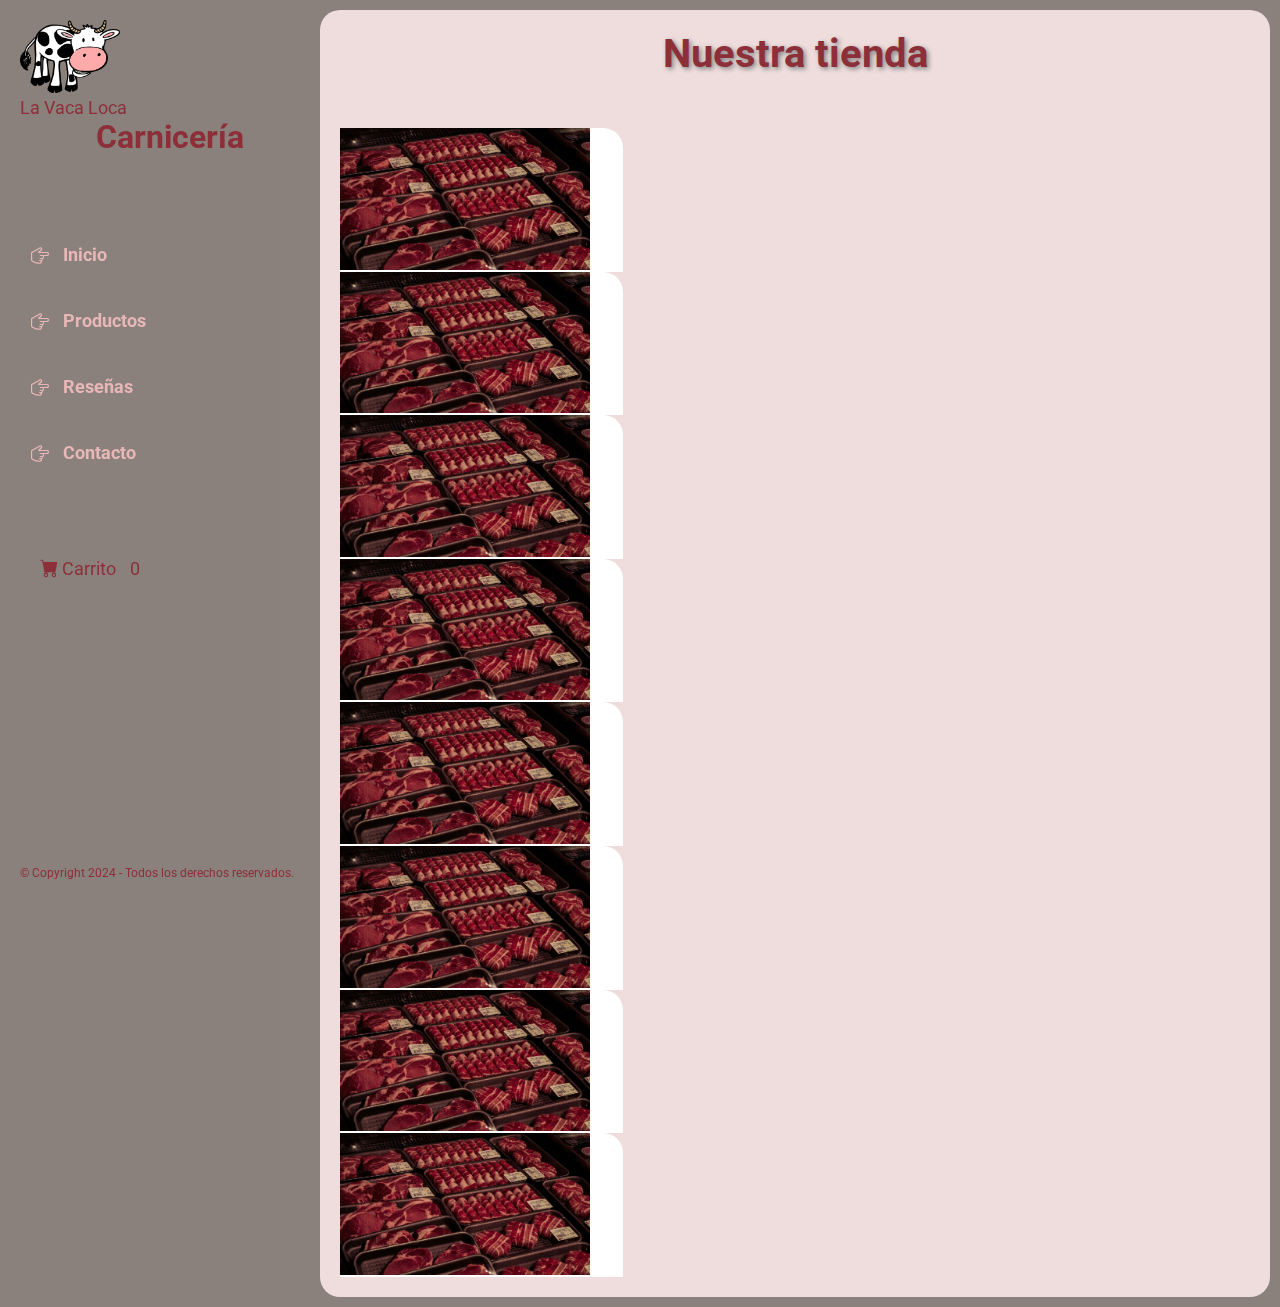
==== index.html @ 182058a9 "cargamos el proyecto" ====
<!DOCTYPE html>
<html lang="es">
  <head>
    <meta charset="UTF-8" />
    <meta name="viewport" content="width=device-width, initial-scale=1.0" />
    <title>La Vaca Loca - Carnicería</title>
    <link
      rel="shortcut icon"
      href="./img/la-vaca-loca.ico"
      type="image/x-icon"
    />
    <link
      rel="stylesheet"
      href="https://cdn.jsdelivr.net/npm/bootstrap-icons@1.11.3/font/bootstrap-icons.min.css"
    />
    <link rel="stylesheet" href="./css/style.css" />
  </head>
  <body>
    <main class="contenedor-main">
        <aside class="aside">
            <header class="header">
                <a class="logo" href="./index.html">
                    <img class="imagen-logo" src="img/la-vaca-loca.png" width="100" alt="Imagen Logo">
                    <p class="titulo-logo">La Vaca Loca</p>
                    <h2>Carnicería</h2>
                </a>
            </header>
            <nav>
                <ul class="lista-menu">
                    <li>
                        <a id="inicio" class="menu-nav active botones-categoria" href="./index.html">
                            <i class="bi bi-hand-index-thumb">
                            </i> Inicio</a>
                    </li>
                    <li>
                        <a id="produstos" class="menu-nav botones-categoria" href="./productos.html">
                            <i class="bi bi-hand-index-thumb">
                            </i> Productos</a>
                    </li>
                    <li>
                        <a id="resenas" class="menu-nav botones-categoria" href="./resenas.html">
                            <i class="bi bi-hand-index-thumb">
                            </i> Reseñas</a>
                    </li>
                    <li>
                        <a id="contacto" class="menu-nav botones-categoria" href="./contacto.html">
                            <i class="bi bi-hand-index-thumb">
                            </i> Contacto</a>
                    </li>
                    <li class="menu-carrito">
                        <a class="menu-carrito" href="./carrito.html">
                            <i class="bi bi-cart-fill">
                            </i> Carrito</a>
                        <span id="numero-carrito" class="numero-carrito">0</span>
                    </li>
                </ul>
            </nav>

            <footer class="footer">
                <p>© Copyright 2024 - Todos los derechos reservados.</p>
            </footer>
        </aside>

        <article class="article">
            <h1 class="titulo-principal">Nuestra tienda</h1>
            <div class="contenedor-article">
                <div class="producto">
                    <img src="./img/carrusel-4.jpg" width="250" alt="">
                </div>
            </div>
            <div class="contenedor-article">
                <div class="producto">
                    <img src="./img/carrusel-4.jpg" width="250" alt="">
                </div>
            </div>
            <div class="contenedor-article">
                <div class="producto">
                    <img src="./img/carrusel-4.jpg" width="250" alt="">
                </div>
            </div>
            <div class="contenedor-article">
                <div class="producto">
                    <img src="./img/carrusel-4.jpg" width="250" alt="">
                </div>
            </div>
            <div class="contenedor-article">
                <div class="producto">
                    <img src="./img/carrusel-4.jpg" width="250" alt="">
                </div>
            </div>
            <div class="contenedor-article">
                <div class="producto">
                    <img src="./img/carrusel-4.jpg" width="250" alt="">
                </div>
            </div>
            <div class="contenedor-article">
                <div class="producto">
                    <img src="./img/carrusel-4.jpg" width="250" alt="">
                </div>
            </div>
            <div class="contenedor-article">
                <div class="producto">
                    <img src="./img/carrusel-4.jpg" width="250" alt="">
                </div>
            </div>
        </article>
    </main>

    <script src="./js/script.js"></script>
    <script src="./js/productos.js"></script>
  </body>
</html>
---- css/style.css ----
@import url('https://fonts.googleapis.com/css2?family=Roboto:ital,wght@0,400;0,700;1,400&display=swap');

/* --Colores-- */
:root {
    --fuente: "Roboto", sans-serif;

    --main: #efdddd;
    --tipografia: #8c2f39;
    --tipografiaClaro: #e8b7b7;
    --header: #8a817c;
    --gray: #cdccca;
}

/* --Globales-- */
*,
::after,
::before {
    margin: 0;
    padding: 0;
    box-sizing: border-box;
    list-style: none;
    text-decoration: none;
}
html {
    font-size: 62.5%;
}
body {
    background-color: var(--header);
    font-family: var(--fuente);
}
h1, h2, h3, h4 {
    text-align: center;
    line-height: 1.2;

}
h1 {
    font-size: 4rem;
}
h2 {
    font-size: 3.2rem;
}
h3 {
    font-size: 2rem;
}
h4 {
    font-size: 1.7rem;
}
/* --Index-- */
.contenedor-main {
    display: grid;
    grid-template-columns: 1fr 3fr;
}
.logo {
    color: var(--tipografia)
}
.menu-nav {
    color: var(--tipografiaClaro);
    display: flex;
    column-gap: 1.5rem;
    font-weight: 700;
    padding: 1rem;
    border-top-left-radius: 20px;
    border-bottom-left-radius: 20px;
}
.menu-nav:hover{
    color: var(--tipografia);
}
/* .active{
    background-color: var(--main); 
    color: var(--tipografia);
    width: 100%;
} */
.bi-hand-index-thumb {
    transform: rotateZ(90deg);
}
.menu-carrito {
    color: #8c2f39;
    padding: 1rem;
    margin-top: 5rem;
}
.aside {
    display: flex;
    flex-direction: column;
    justify-content: space-between;
    /* align-items: center; */
    padding: 2rem;
    padding-right: 0;
    height: 100vh;
    position: sticky;
    top: 0;
    font-size: 1.8rem;
}
.lista-menu {
    display: flex;
    flex-direction: column;
    gap: 2.5rem;
    margin-right: 0;
    width: 100%;
}
.article {
    background-color: var(--main);
    margin: 1rem;
    margin-left: 0;
    border-radius: 20px;
    padding: 2rem
}
.titulo-principal {
    color: var(--tipografia);
    margin-bottom: 5rem;
    text-shadow: 2px 2px 5px gray;
}
.footer {
    font-size: 1.2rem;
    color: var(--tipografia);
    margin-top: 20rem;
}
/* --Productos-- */
.contenedor-article{
    display: grid;
    grid-template-columns: repeat(3, 1fr);
    gap: 3rem;
}
.producto-imagen {
    max-width: 100%;
    border-top-left-radius: 20px;
    border-top-right-radius: 20px;}
.producto {
    background-color: white;
    border-top-left-radius: 20px;
    border-top-right-radius: 20px;
}
.producto-detalles {
    padding: 0.75rem;
    text-align: center;
    line-height: 2.5rem;
}
.producto-precio {
    font-size: 1.5rem;
    font-weight: 700;
}
.agregar-carrito {
    border: none;
    padding: 1rem;
    border-radius: 10px;
    cursor: pointer;
    text-transform: uppercase;
    background-color: var(--gray);
    color: white;
    transition: color .3s;
}
.agregar-carrito:hover {
    color: var(--tipografia)
}
/* --CARRITO-- */
.boton-volver{
    color: var(--tipografiaClaro);
}
.carrito-vacio {
    color: var(--tipografia);
    font-size: 2.5rem;
    font-weight: bold;
}
.carrito-productos {
    display: flex;
    flex-direction: column;
    gap: 2rem;
}
.producto-carrito{
    display: flex;
    justify-content: space-between;
    align-items: center;
    background-color: var(--gray);
    border-radius: 1rem;
    padding: 0.5rem
}
.img-producto-carrito{
    width: 8rem;
    border-radius: 1rem;
}
.producto-carrito-eliminar{
    background-color: transparent;
    border: none;
    color: var(--tipografia);
    font-size: 2rem;
    padding-right: 1rem;
    cursor: pointer;

}
.carrito-acciones {
    display: flex;
    justify-content: space-between;
    align-items: center;
    margin-top: 2.5rem;
}
.boton-vaciar-carrito{
    border: none;
    padding:1.2rem;
    border-radius: 2rem;
    background-color: var(--gray);
    color: var(--tipografia);
    font-weight: 700;
    text-transform: uppercase;
    cursor: pointer;
}
.total-carrito{
    display: flex;
    gap: 1.5rem;
    align-items: center;
    background-color: var(--gray);
    border-radius: 2rem;
}
.total-carrito-valor{
    display: flex;
    gap: 1rem;
    font-size: 1.5rem;
    padding-left: 1rem;
    color: var(--tipografia);
    font-weight: 700;
}
.boton-comprar{
    border: none;
    padding:1.2rem;
    border-radius: 2rem;
    background-color: var(--header);
    color: var(--tipografiaClaro);
    font-weight: 700;
    text-transform: uppercase;
    cursor: pointer;
}
.disabled {
    display: none;
}
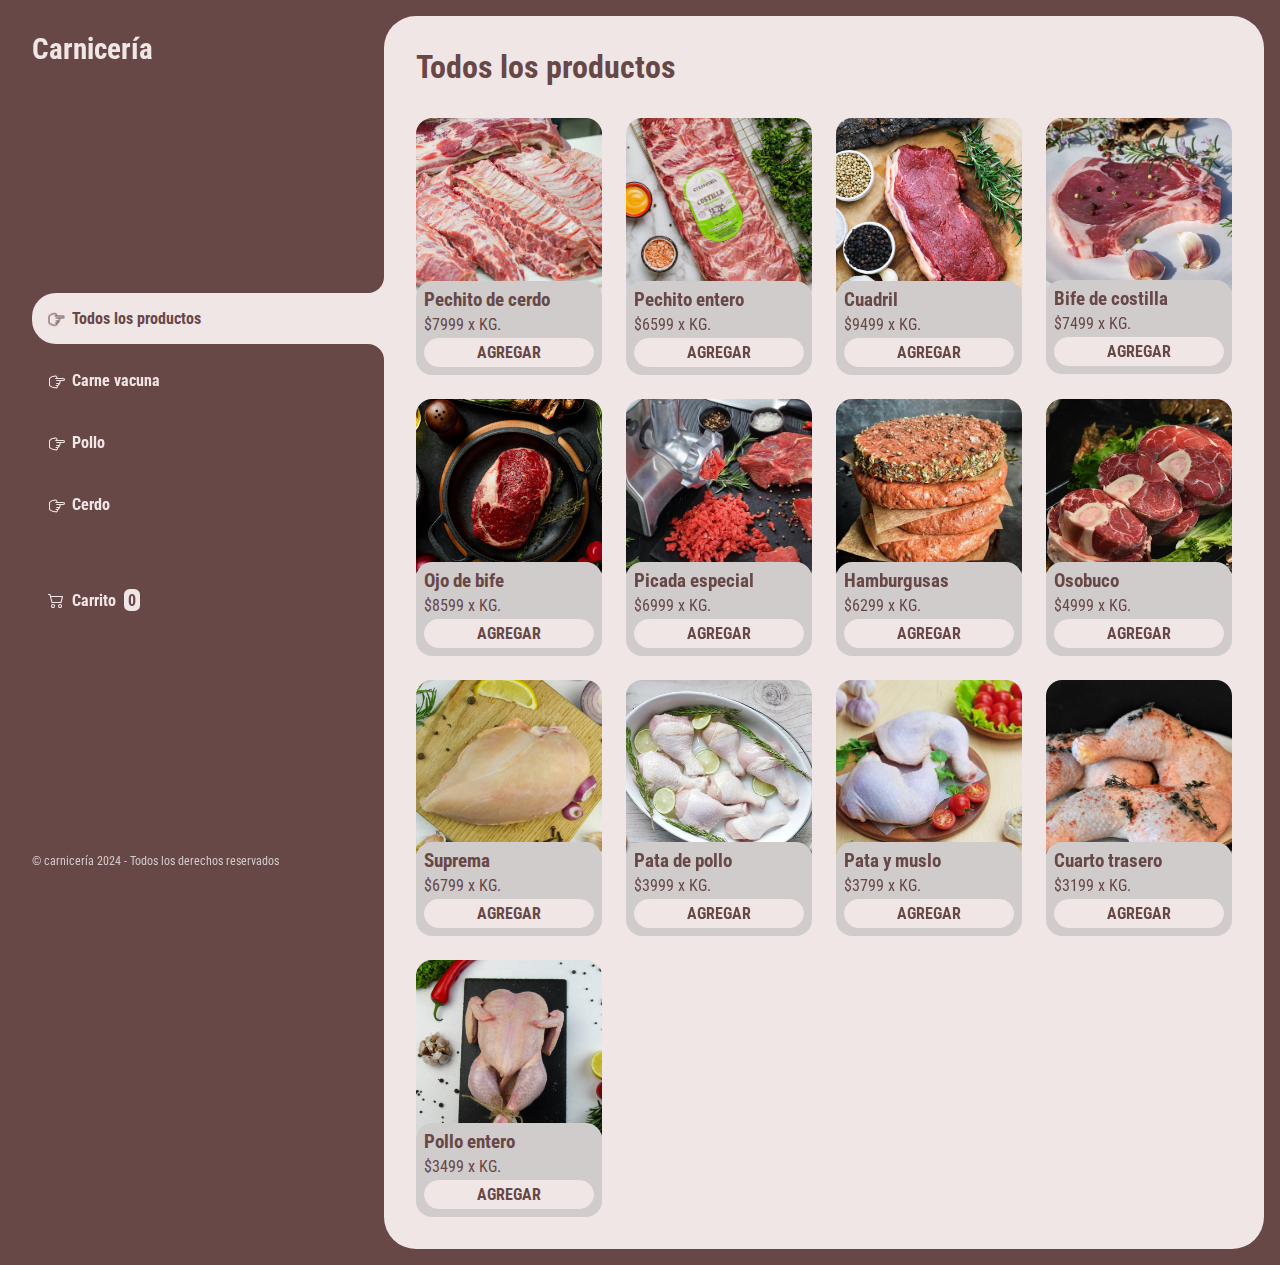
==== commit 812c6001: "modificamos toda la visual" ====
--- a/index.html
+++ b/index.html
@@ -1,112 +1,71 @@
 <!DOCTYPE html>
 <html lang="es">
-  <head>
-    <meta charset="UTF-8" />
-    <meta name="viewport" content="width=device-width, initial-scale=1.0" />
-    <title>La Vaca Loca - Carnicería</title>
-    <link
-      rel="shortcut icon"
-      href="./img/la-vaca-loca.ico"
-      type="image/x-icon"
-    />
-    <link
-      rel="stylesheet"
-      href="https://cdn.jsdelivr.net/npm/bootstrap-icons@1.11.3/font/bootstrap-icons.min.css"
-    />
-    <link rel="stylesheet" href="./css/style.css" />
-  </head>
-  <body>
-    <main class="contenedor-main">
+<head>
+    <meta charset="UTF-8">
+    <meta name="viewport" content="width=device-width, initial-scale=1.0">
+    <title>Carnicería</title>
+    <link rel="shortcut icon" href="./img/la-vaca-loca.ico" type="image/x-icon" />
+    <link rel="stylesheet" href="https://cdn.jsdelivr.net/npm/bootstrap-icons@1.11.3/font/bootstrap-icons.min.css">
+    <link rel="stylesheet" href="./css/style.css">
+</head>
+<body>
+    <div class="contenedor">
+        <header class="header-mobile">
+            <button id="open-menu" class="open-menu">
+                <i class="bi bi-list"></i>
+            </button>
+            <h1 class="logo">Carnicería</h1>
+        </header>
         <aside class="aside">
-            <header class="header">
-                <a class="logo" href="./index.html">
-                    <img class="imagen-logo" src="img/la-vaca-loca.png" width="100" alt="Imagen Logo">
-                    <p class="titulo-logo">La Vaca Loca</p>
-                    <h2>Carnicería</h2>
-                </a>
+            <header>
+                <button id="close-menu" class="close-menu">
+                    <i class="bi bi-x"></i>
+                </button>
+                <h1 class="logo">Carnicería</h1>
             </header>
-            <nav>
-                <ul class="lista-menu">
-                    <li>
-                        <a id="inicio" class="menu-nav active botones-categoria" href="./index.html">
-                            <i class="bi bi-hand-index-thumb">
-                            </i> Inicio</a>
-                    </li>
-                    <li>
-                        <a id="produstos" class="menu-nav botones-categoria" href="./productos.html">
-                            <i class="bi bi-hand-index-thumb">
-                            </i> Productos</a>
-                    </li>
-                    <li>
-                        <a id="resenas" class="menu-nav botones-categoria" href="./resenas.html">
-                            <i class="bi bi-hand-index-thumb">
-                            </i> Reseñas</a>
-                    </li>
-                    <li>
-                        <a id="contacto" class="menu-nav botones-categoria" href="./contacto.html">
-                            <i class="bi bi-hand-index-thumb">
-                            </i> Contacto</a>
-                    </li>
-                    <li class="menu-carrito">
-                        <a class="menu-carrito" href="./carrito.html">
-                            <i class="bi bi-cart-fill">
-                            </i> Carrito</a>
-                        <span id="numero-carrito" class="numero-carrito">0</span>
-                    </li>
-                </ul>
-            </nav>
-
-            <footer class="footer">
-                <p>© Copyright 2024 - Todos los derechos reservados.</p>
+                <nav>
+                    <ul  class="menu">
+                        <li>
+                            <button id="todos" class="boton-menu boton-categoria active">
+                                <i class="bi bi-hand-index"></i>Todos los productos
+                            </button>
+                        </li>
+                        <li>
+                            <button id="vaca" class="boton-menu boton-categoria">
+                                <i class="bi bi-hand-index"></i>Carne vacuna
+                            </button>
+                        </li>
+                        <li>
+                            <button id="pollo" class="boton-menu boton-categoria">
+                                <i class="bi bi-hand-index"></i>Pollo
+                            </button>
+                        </li>
+                        <li>
+                            <button id="cerdo" class="boton-menu boton-categoria">
+                                <i class="bi bi-hand-index"></i>Cerdo
+                            </button>
+                        </li>
+                        <li>
+                            <a class="boton-menu boton-carrito" href="./carrito.html">
+                                <i class="bi bi-cart2"></i>Carrito <span id="numerito" class="numerito">0</span>
+                            </a>
+                        </li>
+                    </ul>
+                </nav>
+            <footer>
+                <p class="texto-footer">© carnicería 2024 - Todos los derechos reservados</p>
             </footer>
         </aside>
 
-        <article class="article">
-            <h1 class="titulo-principal">Nuestra tienda</h1>
-            <div class="contenedor-article">
-                <div class="producto">
-                    <img src="./img/carrusel-4.jpg" width="250" alt="">
-                </div>
+        <main class="main">
+            <h2 id="titulo-principal" class="titulo-principal">Todos los productos</h2>
+            <div id="contenedor-productos" class="contenedor-productos">
+                <!--Se carga con JAVA SCRIPT-->
             </div>
-            <div class="contenedor-article">
-                <div class="producto">
-                    <img src="./img/carrusel-4.jpg" width="250" alt="">
-                </div>
-            </div>
-            <div class="contenedor-article">
-                <div class="producto">
-                    <img src="./img/carrusel-4.jpg" width="250" alt="">
-                </div>
-            </div>
-            <div class="contenedor-article">
-                <div class="producto">
-                    <img src="./img/carrusel-4.jpg" width="250" alt="">
-                </div>
-            </div>
-            <div class="contenedor-article">
-                <div class="producto">
-                    <img src="./img/carrusel-4.jpg" width="250" alt="">
-                </div>
-            </div>
-            <div class="contenedor-article">
-                <div class="producto">
-                    <img src="./img/carrusel-4.jpg" width="250" alt="">
-                </div>
-            </div>
-            <div class="contenedor-article">
-                <div class="producto">
-                    <img src="./img/carrusel-4.jpg" width="250" alt="">
-                </div>
-            </div>
-            <div class="contenedor-article">
-                <div class="producto">
-                    <img src="./img/carrusel-4.jpg" width="250" alt="">
-                </div>
-            </div>
-        </article>
-    </main>
+        </main>
+    </div>
 
     <script src="./js/script.js"></script>
-    <script src="./js/productos.js"></script>
-  </body>
-</html>
+    <script src="./js/mobile.js"></script>
+</body>
+</html>--- a/css/style.css
+++ b/css/style.css
@@ -1,232 +1,353 @@
-@import url('https://fonts.googleapis.com/css2?family=Roboto:ital,wght@0,400;0,700;1,400&display=swap');
-
-/* --Colores-- */
+@import url('https://fonts.googleapis.com/css2?family=Roboto+Condensed:ital,wght@0,100..900;1,100..900&family=Roboto:ital,wght@0,400;0,700;1,400&display=swap');
+
 :root {
-    --fuente: "Roboto", sans-serif;
-
-    --main: #efdddd;
-    --tipografia: #8c2f39;
-    --tipografiaClaro: #e8b7b7;
-    --header: #8a817c;
-    --gray: #cdccca;
-}
-
-/* --Globales-- */
-*,
-::after,
-::before {
+    --blanco: #f1e6e6;
+    --rojo: #c94747;
+    --grisClaro: #d1cccc;
+    --main:  #684747;
+    --tipografia: #f4cfcf;
+}
+* {
     margin: 0;
     padding: 0;
     box-sizing: border-box;
-    list-style: none;
+    font-family: "Roboto Condensed", serif;
+}
+ul {
+    list-style-type: none;
+}
+a {
     text-decoration: none;
 }
-html {
-    font-size: 62.5%;
-}
-body {
-    background-color: var(--header);
-    font-family: var(--fuente);
-}
-h1, h2, h3, h4 {
-    text-align: center;
-    line-height: 1.2;
-
-}
-h1 {
-    font-size: 4rem;
-}
-h2 {
-    font-size: 3.2rem;
-}
-h3 {
-    font-size: 2rem;
-}
-h4 {
-    font-size: 1.7rem;
-}
-/* --Index-- */
-.contenedor-main {
+.contenedor {
     display: grid;
-    grid-template-columns: 1fr 3fr;
-}
-.logo {
-    color: var(--tipografia)
-}
-.menu-nav {
-    color: var(--tipografiaClaro);
-    display: flex;
-    column-gap: 1.5rem;
-    font-weight: 700;
-    padding: 1rem;
-    border-top-left-radius: 20px;
-    border-bottom-left-radius: 20px;
-}
-.menu-nav:hover{
-    color: var(--tipografia);
-}
-/* .active{
-    background-color: var(--main); 
-    color: var(--tipografia);
-    width: 100%;
-} */
-.bi-hand-index-thumb {
-    transform: rotateZ(90deg);
-}
-.menu-carrito {
-    color: #8c2f39;
-    padding: 1rem;
-    margin-top: 5rem;
-}
+    grid-template-columns: 30% 70%;
+    background-color: var(--main);
+}
+/* --ASIDE-- */
 .aside {
-    display: flex;
-    flex-direction: column;
-    justify-content: space-between;
-    /* align-items: center; */
     padding: 2rem;
     padding-right: 0;
+    color: var(--blanco);
     height: 100vh;
     position: sticky;
     top: 0;
+    display: flex;
+    flex-direction: column;
+    justify-content: space-between;
+    margin-right: 0;
+}
+.logo {
     font-size: 1.8rem;
 }
-.lista-menu {
+.menu {
     display: flex;
     flex-direction: column;
-    gap: 2.5rem;
-    margin-right: 0;
+    gap: .7rem;
+}
+.boton-menu {
+    text-align: center;
+    background-color: transparent;
+    border: none;
+    color: var(--blanco);
+    font-size: 1rem;
+    font-weight: 700;
+    cursor: pointer;
+    display: flex;
+    column-gap: .5rem;
+    padding: 1rem;
+    align-items: center;
     width: 100%;
 }
-.article {
-    background-color: var(--main);
+.boton-menu.active {
+    background-color: var(--blanco);
+    color: var(--main);
+    border-top-left-radius: 1.5rem;
+    border-bottom-left-radius: 1.5rem;
+    position: relative;
+}
+.boton-menu.active::before {
+    content: '';
+    position: absolute;
+    width: 2rem;
+    height: 2rem;
+    bottom: 100%;
+    right: 0;
+    border-bottom-right-radius: 1rem;
+    box-shadow: 0 1rem 0 var(--blanco);
+    background-color: transparent;
+}
+.boton-menu.active::after {
+    content: '';
+    position: absolute;
+    width: 2rem;
+    height: 2rem;
+    top: 100%;
+    right: 0;
+    border-top-right-radius: 1rem;
+    box-shadow: 0 -1rem 0 var(--blanco);
+    background-color: transparent;
+}
+.bi-hand-index {
+    transform: rotateZ(90deg);
+}
+.boton-carrito {
+    margin-top: 2rem;
+}
+.numerito {
+    background-color: var(--blanco);
+    color: var(--main);
+    padding: .1rem .25rem;
+    border-radius: .35rem;
+
+}
+.texto-footer {
+    font-size: 0.75rem;
+    color:var(--grisClaro)
+}
+
+/* --MAIN-- */
+.main {
+    background-color: var(--blanco);
     margin: 1rem;
+    border-radius: 2rem;
+    padding: 2rem;
     margin-left: 0;
-    border-radius: 20px;
-    padding: 2rem
 }
 .titulo-principal {
-    color: var(--tipografia);
-    margin-bottom: 5rem;
-    text-shadow: 2px 2px 5px gray;
-}
-.footer {
-    font-size: 1.2rem;
-    color: var(--tipografia);
-    margin-top: 20rem;
-}
-/* --Productos-- */
-.contenedor-article{
+    color: var(--main);
+    margin-bottom: 2rem;
+    font-size: 2rem;
+}
+.contenedor-productos {
     display: grid;
-    grid-template-columns: repeat(3, 1fr);
-    gap: 3rem;
+    grid-template-columns: repeat(3, 2fr);
+    gap: 1.5rem;
+}
+.producto {
+    border-top-left-radius: 1rem;
+    border-top-right-radius: 1rem;
 }
 .producto-imagen {
     max-width: 100%;
-    border-top-left-radius: 20px;
-    border-top-right-radius: 20px;}
-.producto {
-    background-color: white;
-    border-top-left-radius: 20px;
-    border-top-right-radius: 20px;
+    border-radius: 1rem;
 }
 .producto-detalles {
-    padding: 0.75rem;
-    text-align: center;
-    line-height: 2.5rem;
-}
-.producto-precio {
-    font-size: 1.5rem;
-    font-weight: 700;
-}
-.agregar-carrito {
+    background-color: var(--grisClaro);
+    color: var(--main);
+    padding: .5rem;
+    border-radius: 1rem;
+    margin-top: -1.7rem;
+    position: relative;
+    display: flex;
+    flex-direction: column;
+    gap: 0.25rem;
+}
+.producto-agregar {
+    font-size: 1rem;
+}
+.producto-agregar {
+    background-color: var(--blanco);
+    color: var(--main);
+    font-weight: 700;
+    padding: 0.25rem;
+    text-transform: uppercase;
+    border-radius: 1.5rem;
+    cursor: pointer;
+    border: 1px solid var(--blanco);
+    transition: background-color .2s, color .2s;
+}
+.producto-agregar:hover {
+    background-color: var(--main);
+    color: var(--blanco);
+}
+
+/* --CARRITO-- */
+
+.carrito-vacio {
+    font-size: 1.7rem;
+    color: var(--rojo);
+}
+.carrito-productos {
+    display: flex;
+    flex-direction: column;
+    gap: 1.5rem;
+}
+.carrito-producto {
+display: flex;
+flex-wrap: wrap;
+justify-content: space-between;
+align-items: center;
+background-color: var(--grisClaro);
+color: var(--main);
+border-radius: 1rem;
+padding: 0.5rem;
+padding-right: 1rem;
+gap: 1rem;
+}
+.carrito-producto-imagen {
+    width: 5rem;
+    border-radius: 0.5rem;
+}
+.carrito-producto p {
+    font-weight: 700;
+}
+.carrito-producto-eliminar {
     border: none;
-    padding: 1rem;
-    border-radius: 10px;
-    cursor: pointer;
+    background-color: transparent;
+    color: var(--rojo);
+    cursor: pointer;
+}
+.bi-trash-fill {
+    font-weight: 700;
+    font-size: 1.3rem
+}
+.carrito-acciones {
+    display: flex;
+    justify-content: space-between;
+    margin-top: 3rem;
+}
+.carrito-acciones-vaciar {
+    border: none;
+    padding: .8rem 1rem;
+    border-radius: 1.3rem;
     text-transform: uppercase;
-    background-color: var(--gray);
-    color: white;
-    transition: color .3s;
-}
-.agregar-carrito:hover {
-    color: var(--tipografia)
-}
-/* --CARRITO-- */
-.boton-volver{
-    color: var(--tipografiaClaro);
-}
-.carrito-vacio {
+    font-size: 0.9rem;
+    font-weight: 700;
+    background-color: var(--grisClaro);
+    color: var(--rojo);
+    cursor: pointer;
+}
+.carrito-acciones-derecha {
+    display: flex;
+    background-color: var(--grisClaro);
+    border-radius: 1.3rem;
+
+
+}
+.carrito-acciones-comprar {
+    border: none;
+    padding: .8rem 1rem;
+    border-top-right-radius: 1.3rem;
+    border-bottom-right-radius: 1.3rem;
+    text-transform: uppercase;
+    font-size: 0.9rem;
+    font-weight: 700;
+    background-color: var(--main);
     color: var(--tipografia);
-    font-size: 2.5rem;
-    font-weight: bold;
-}
-.carrito-productos {
-    display: flex;
-    flex-direction: column;
-    gap: 2rem;
-}
-.producto-carrito{
-    display: flex;
-    justify-content: space-between;
+    cursor: pointer;
+}
+.carrito-acciones-total {
+    display: flex;
+    column-gap: 0.5rem;
     align-items: center;
-    background-color: var(--gray);
-    border-radius: 1rem;
-    padding: 0.5rem
-}
-.img-producto-carrito{
-    width: 8rem;
-    border-radius: 1rem;
-}
-.producto-carrito-eliminar{
-    background-color: transparent;
-    border: none;
-    color: var(--tipografia);
-    font-size: 2rem;
-    padding-right: 1rem;
-    cursor: pointer;
-
-}
-.carrito-acciones {
-    display: flex;
-    justify-content: space-between;
-    align-items: center;
-    margin-top: 2.5rem;
-}
-.boton-vaciar-carrito{
-    border: none;
-    padding:1.2rem;
-    border-radius: 2rem;
-    background-color: var(--gray);
-    color: var(--tipografia);
-    font-weight: 700;
+    padding:.7rem;
+    font-weight: 700;
+    color: var(--main);
     text-transform: uppercase;
-    cursor: pointer;
-}
-.total-carrito{
-    display: flex;
-    gap: 1.5rem;
-    align-items: center;
-    background-color: var(--gray);
-    border-radius: 2rem;
-}
-.total-carrito-valor{
-    display: flex;
-    gap: 1rem;
-    font-size: 1.5rem;
-    padding-left: 1rem;
-    color: var(--tipografia);
-    font-weight: 700;
-}
-.boton-comprar{
-    border: none;
-    padding:1.2rem;
-    border-radius: 2rem;
-    background-color: var(--header);
-    color: var(--tipografiaClaro);
-    font-weight: 700;
-    text-transform: uppercase;
-    cursor: pointer;
-}
-.disabled {
+}
+.disable {
     display: none;
+}
+.header-mobile, .close-menu {
+    display: none;
+}
+
+/*  --MEDIA QUERIES-- */
+@media screen and (min-width: 1024px) {
+    .contenedor-productos {
+        grid-template-columns: repeat(5, 1fr);
+    }
+}
+@media screen and (min-width: 1000px) {
+    .contenedor-productos {
+        grid-template-columns: repeat(4, 1fr);
+    }
+}
+
+@media screen and (max-width: 800px) {
+    .contenedor-productos {
+        grid-template-columns: repeat(2, 1fr);
+    }
+}
+
+@media screen and (max-width: 675px) {
+    .contenedor {
+        display: flex;
+        flex-direction: column;
+        min-height: 100vh;
+    }
+    .aside {
+        position: fixed;
+        z-index: 9;
+        background-color: var(--main);
+        left: 0;
+        box-shadow: 0 0 0 100vmax rgba(0, 0, 0, .65);
+        transform: translateX(-100%);
+        opacity: 0;
+        visibility: hidden;
+        transition: .2s;
+    }
+    .aside-visible {
+        transform: translateX(0);
+        opacity: 1;
+        visibility: visible;
+    }
+    .boton-menu.active::after,
+    .boton-menu.active::before {
+        display: none;
+    }
+    
+    .main {
+        margin: 1rem;
+        margin-top: 0;
+        padding: 1.5rem;
+    }
+    .contenedor-productos {
+        grid-template-columns: 1fr 1fr 1fr;
+    }
+    
+    .header-mobile {
+        display: flex;
+        padding: 1rem;
+        justify-content: space-between;
+        align-items: center;
+    }
+    .open-menu, .close-menu{
+        border: 0;
+        background-color: var(--main);
+        font-size: 2.2rem;
+        color: var(--tipografia);
+        cursor: pointer;
+    }
+    .close-menu {
+        display: block;
+        position: absolute;
+        top: 1rem;
+        right: 1rem;
+
+    }
+    .header-mobile .logo {
+        color: var(--tipografia);
+    }
+    .carrito-acciones {
+        flex-wrap: wrap;
+        gap: 2rem;
+        justify-content: flex-end;
+    }
+    /* .carrito-acciones-vaciar {
+        position: absolute;
+        left: 2.5rem;
+    } */
+}
+@media screen and (max-width: 600px) {
+    .contenedor-productos {
+        grid-template-columns: 1fr 1fr;;
+    }
+}
+@media (max-width: 390px) {
+    .contenedor-productos {
+        grid-template-columns: 1fr;
+        padding: 1rem;
+    }
 }